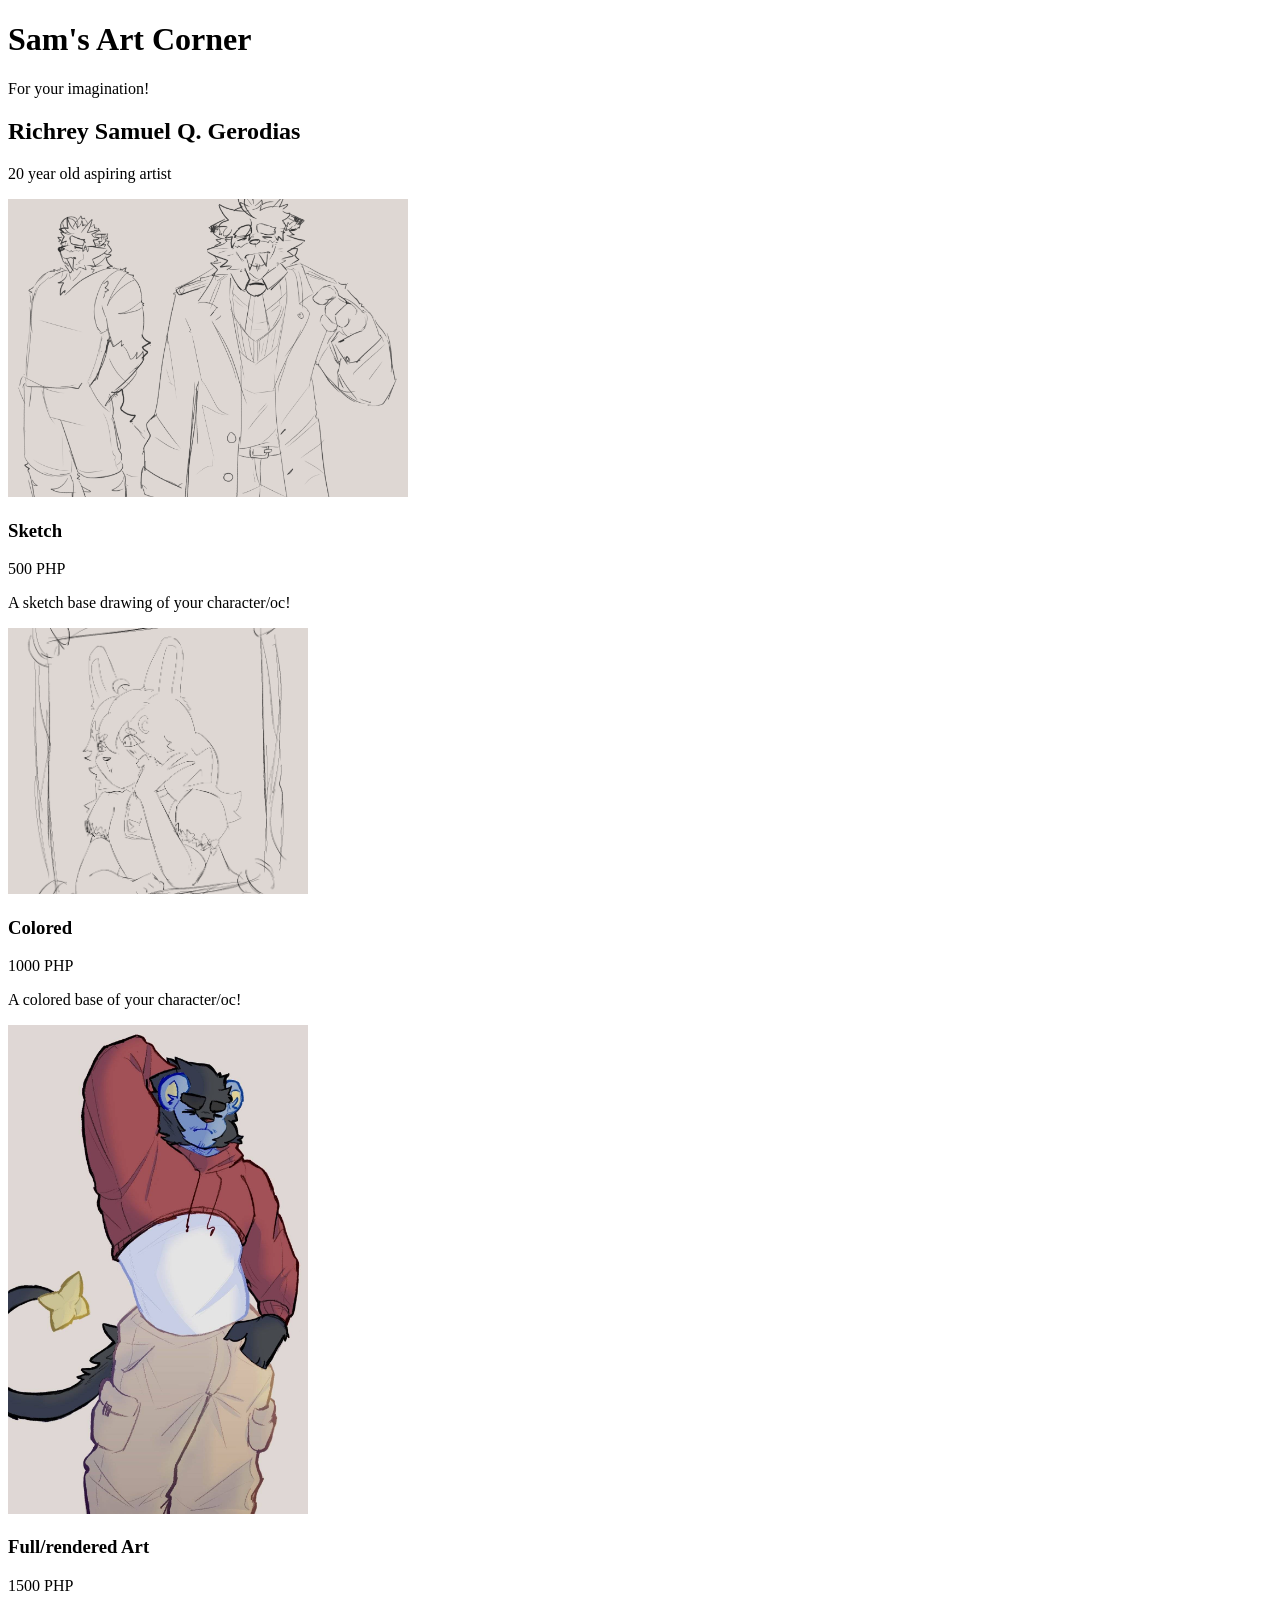
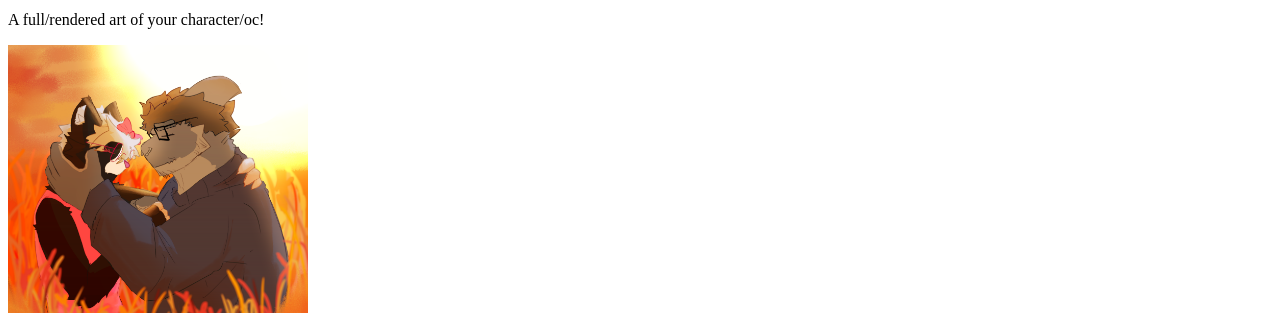
==== index.html @ 645f8754 "Added products" ====
<!DOCTYPE html>
<html>
    <body>
        <h1>Sam's Art Corner</h1>
        <p>For your imagination!</p>
        <section>
            <h2>Richrey Samuel Q. Gerodias</h2>
            <p>20 year old aspiring artist</p>
            <img src="art1.png" width="400" alt="The art">
            <article>
                <h3>Sketch</h3>
                <p>500 PHP</p>
                <p>A sketch base drawing of your character/oc!</p>
                <img src="art2.png" width="300" alt="What a sketch would look like.">
            </article>
            <article>
                <h3>Colored</h3>
                <p>1000 PHP</p>
                <p>A colored base of your character/oc!</p>
                <img src="art3.jpg" width="300" alt="What a colored sketch would look like.">
            </article>
            <article>
                <h3>Full/rendered Art</h3>
                <p>1500 PHP</p>
                <p>A full/rendered art of your character/oc!</p>
                <img src="art4.png" width="300" alt="What a full/rendered art would look like.">
            </article>
        </section>
    </body>
</html>
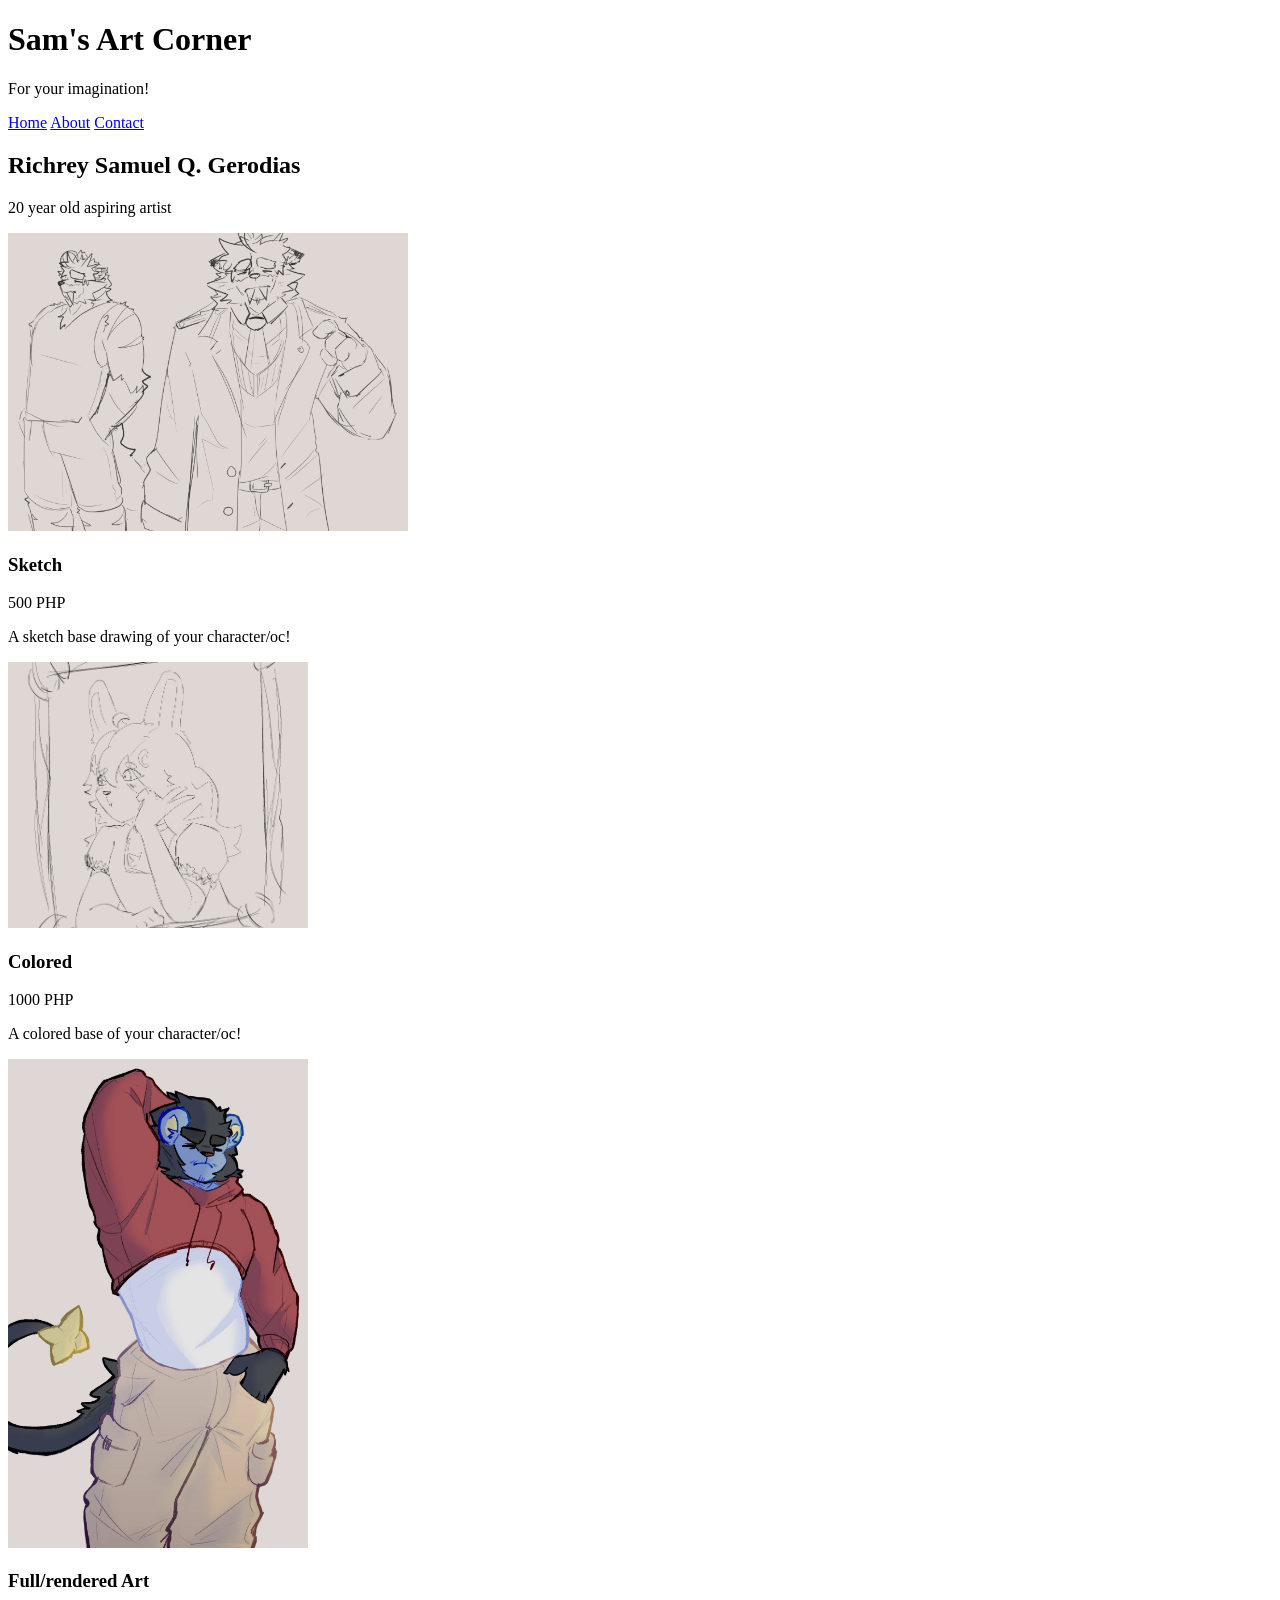
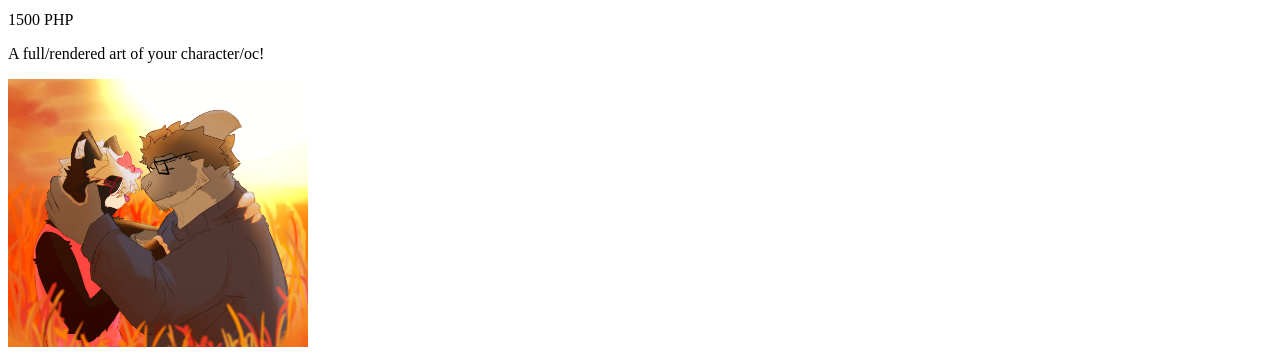
==== commit 136663d5: "Added about.html and contact.html" ====
--- a/index.html
+++ b/index.html
@@ -1,8 +1,16 @@
 <!DOCTYPE html>
 <html>
     <body>
-        <h1>Sam's Art Corner</h1>
-        <p>For your imagination!</p>
+        <header>
+            <h1>Sam's Art Corner</h1>
+            <p>For your imagination!</p>
+
+            <nav>
+                <a href="index.html">Home</a>
+                <a href="about.html">About</a>
+                <a href="contact.html">Contact</a>
+            </nav>
+        </header>
         <section>
             <h2>Richrey Samuel Q. Gerodias</h2>
             <p>20 year old aspiring artist</p>
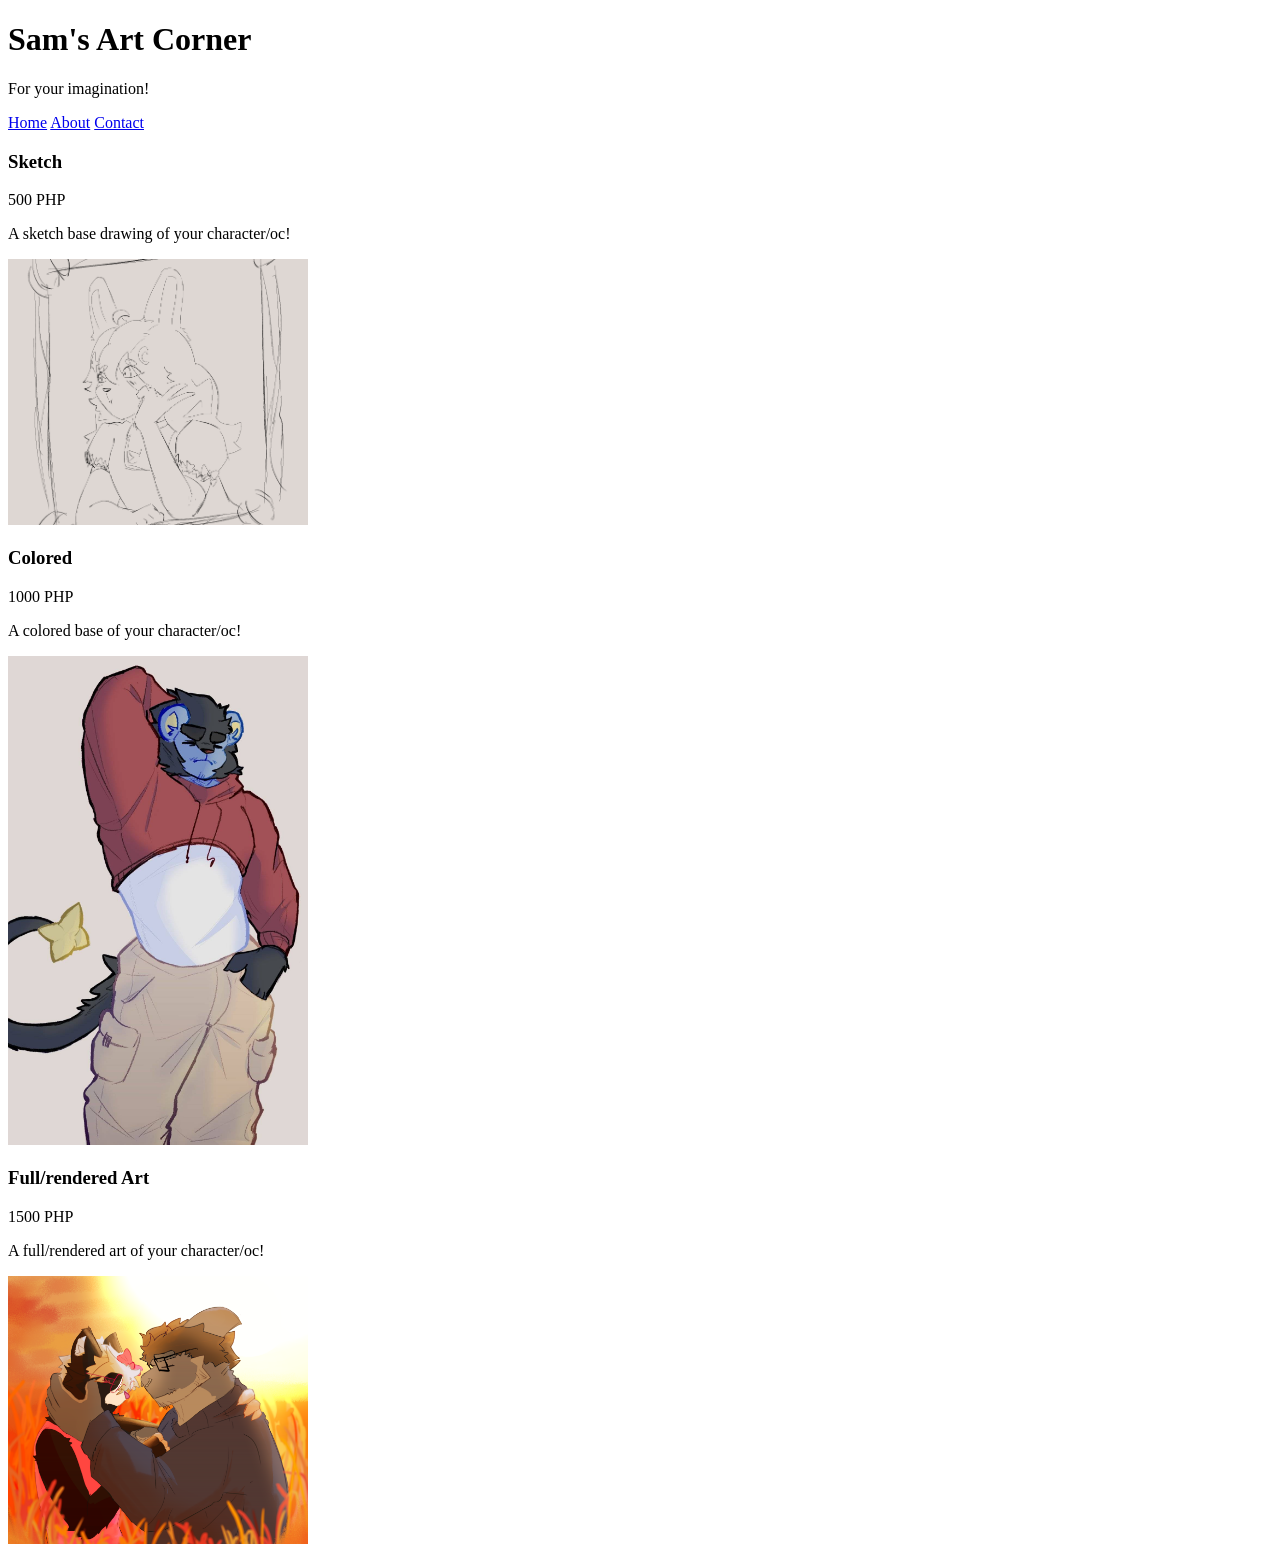
==== commit bebc8344: "added content in about and contact" ====
--- a/index.html
+++ b/index.html
@@ -11,10 +11,7 @@
                 <a href="contact.html">Contact</a>
             </nav>
         </header>
-        <section>
-            <h2>Richrey Samuel Q. Gerodias</h2>
-            <p>20 year old aspiring artist</p>
-            <img src="art1.png" width="400" alt="The art">
+        <section></section>
             <article>
                 <h3>Sketch</h3>
                 <p>500 PHP</p>
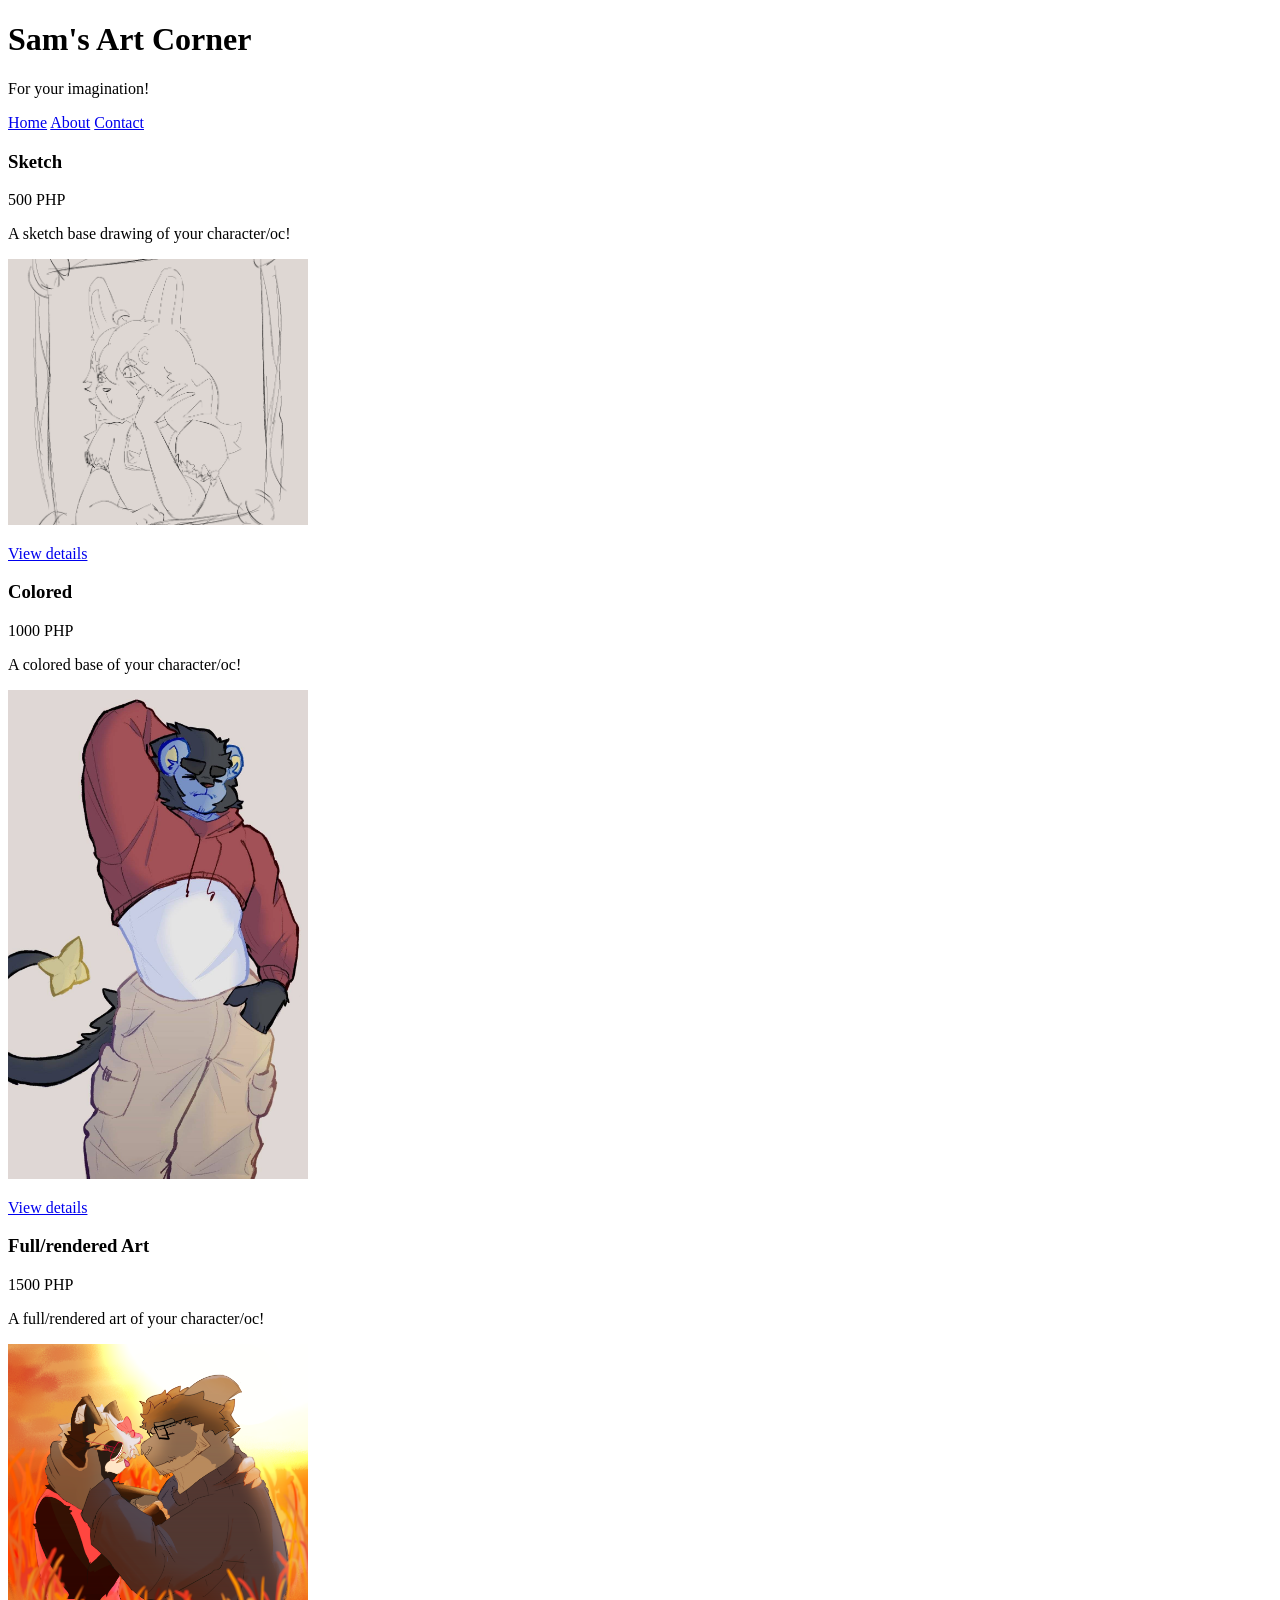
==== commit 3a51f528: "Added individual page for sketch" ====
--- a/index.html
+++ b/index.html
@@ -17,12 +17,14 @@
                 <p>500 PHP</p>
                 <p>A sketch base drawing of your character/oc!</p>
                 <img src="art2.png" width="300" alt="What a sketch would look like.">
+                <p></p> <a href="products/sketch.html">View details</a>
             </article>
             <article>
                 <h3>Colored</h3>
                 <p>1000 PHP</p>
                 <p>A colored base of your character/oc!</p>
                 <img src="art3.jpg" width="300" alt="What a colored sketch would look like.">
+                <p><a href="products/colored.html">View details</a></p>
             </article>
             <article>
                 <h3>Full/rendered Art</h3>
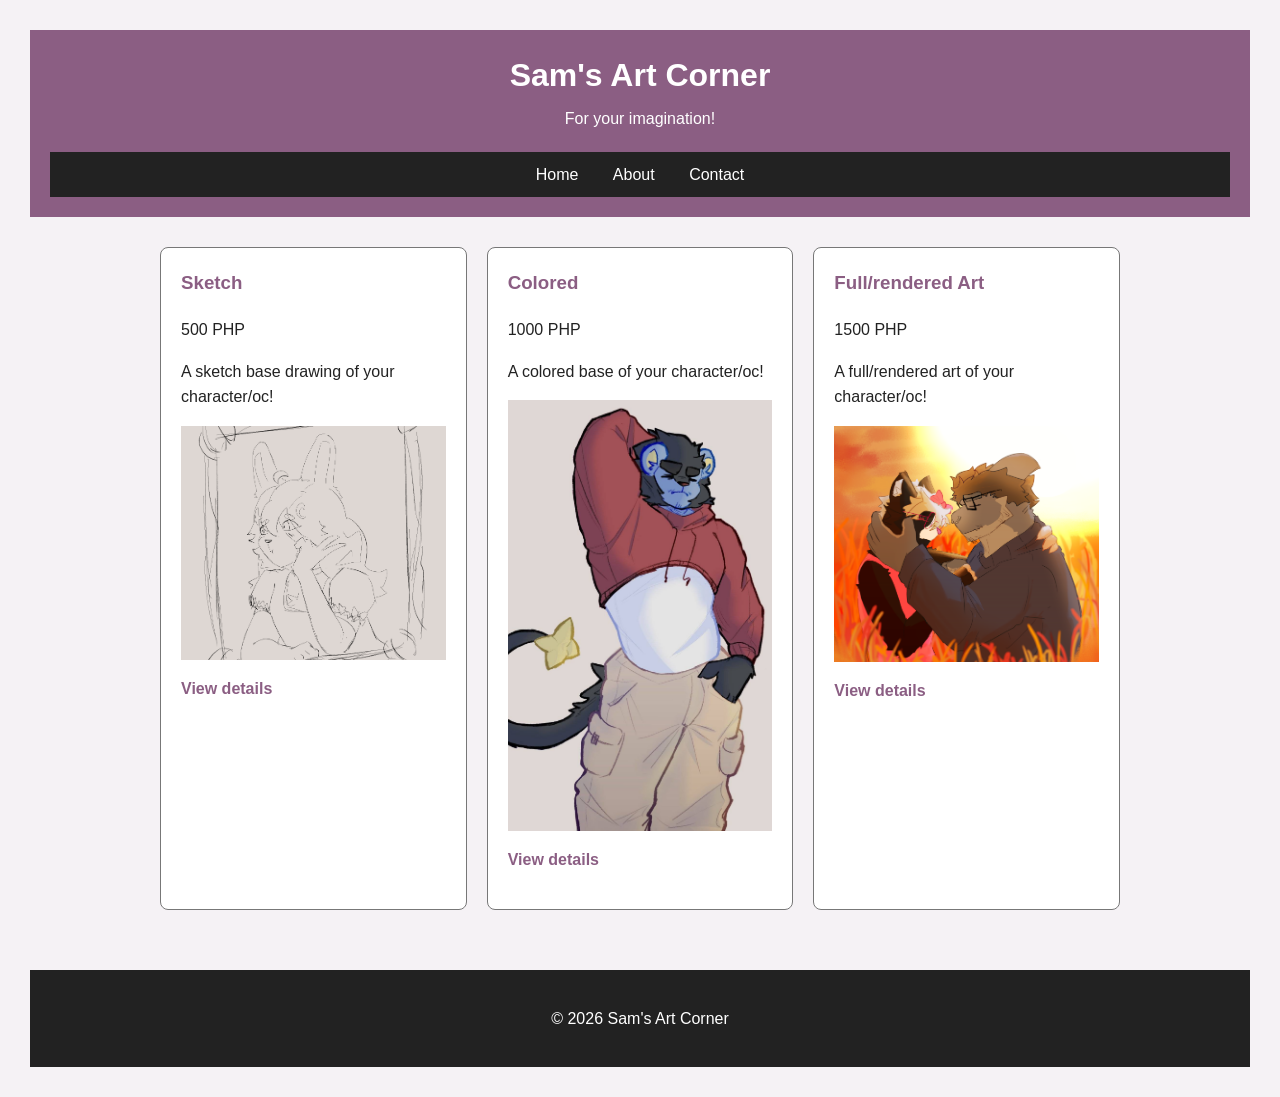
==== commit 1395eda6: "Added CSS and updated every product" ====
--- a/index.html
+++ b/index.html
@@ -1,37 +1,63 @@
 <!DOCTYPE html>
 <html>
-    <body>
-        <header>
-            <h1>Sam's Art Corner</h1>
-            <p>For your imagination!</p>
+<head>
+    <link rel="stylesheet" href="style.css">
+</head>
 
-            <nav>
-                <a href="index.html">Home</a>
-                <a href="about.html">About</a>
-                <a href="contact.html">Contact</a>
-            </nav>
-        </header>
-        <section></section>
-            <article>
+<body>
+
+    <!-- Layout: Header and Navigation -->
+    <header>
+        <h1>Sam's Art Corner</h1>
+        <p>For your imagination!</p>
+
+        <nav>
+            <ul>
+                <li><a href="index.html">Home</a></li>
+                <li><a href="about.html">About</a></li>
+                <li><a href="contact.html">Contact</a></li>
+            </ul>
+        </nav>
+    </header>
+
+    <!-- Layout: Main Content -->
+    <main>
+        <section>
+            
+            <!-- Component: Product Card -->
+            <article class="product-card">
                 <h3>Sketch</h3>
                 <p>500 PHP</p>
                 <p>A sketch base drawing of your character/oc!</p>
                 <img src="art2.png" width="300" alt="What a sketch would look like.">
-                <p></p> <a href="products/sketch.html">View details</a>
+                <p><a href="products/sketch.html">View details</a></p>
             </article>
-            <article>
+
+            <!-- Component: Product Card -->
+            <article class="product-card">
                 <h3>Colored</h3>
                 <p>1000 PHP</p>
                 <p>A colored base of your character/oc!</p>
                 <img src="art3.jpg" width="300" alt="What a colored sketch would look like.">
                 <p><a href="products/colored.html">View details</a></p>
             </article>
-            <article>
+
+            <!-- Component: Product Card -->
+            <article class="product-card">
                 <h3>Full/rendered Art</h3>
                 <p>1500 PHP</p>
                 <p>A full/rendered art of your character/oc!</p>
                 <img src="art4.png" width="300" alt="What a full/rendered art would look like.">
+                <p><a href="products/full.html">View details</a></p>
             </article>
+
         </section>
-    </body>
-</html>
+    </main>
+
+    <!-- Layout: Footer -->
+    <footer>
+        <p>&copy; 2026 Sam's Art Corner</p>
+    </footer>
+
+</body>
+</html>
--- a/style.css
+++ b/style.css
@@ -0,0 +1,311 @@
+/* =========================
+   1. VARIABLES
+========================= */
+
+:root {
+    --brand-color: #8b5e83;
+    --dark-ink: #222222;
+    --muted-grey: #777777;
+    --light-background: #f5f2f5;
+}
+
+
+/* =========================
+   2. BASE STYLES
+========================= */
+
+* {
+    box-sizing: border-box;
+}
+
+body {
+    font-family: Arial, sans-serif;
+    line-height: 1.6;
+    color: var(--dark-ink);
+    background-color: var(--light-background);
+    margin: 0;
+}
+
+
+/* =========================
+   3. LAYOUT REGIONS
+========================= */
+
+header {
+    background-color: var(--brand-color);
+    color: white;
+    text-align: center;
+    padding: 30px 20px 20px;
+}
+
+header h1 {
+    margin: 0;
+}
+
+header p {
+    margin: 5px 0 20px;
+}
+
+
+/* Navigation */
+
+nav {
+    background-color: var(--dark-ink);
+    padding: 10px;
+}
+
+nav ul {
+    list-style: none;
+    padding: 0;
+    margin: 0;
+}
+
+nav li {
+    display: inline-block;
+    margin: 0 15px;
+}
+
+nav a {
+    color: white;
+    text-decoration: none;
+}
+
+nav a:hover {
+    color: var(--brand-color);
+}
+
+
+/* Main content */
+
+main {
+    max-width: 1000px;
+    margin: 0 auto;
+    padding: 30px 20px;
+}
+
+section {
+    display: flex;
+    flex-wrap: wrap;
+    gap: 20px;
+}
+
+
+/* Footer */
+
+footer {
+    background-color: var(--dark-ink);
+    color: white;
+    text-align: center;
+    padding: 20px;
+    margin-top: 30px;
+}
+
+
+/* =========================
+   4. COMPONENTS
+========================= */
+
+/* Product cards */
+
+.product-card {
+    background-color: white;
+    border: 1px solid var(--muted-grey);
+    border-radius: 8px;
+    padding: 20px;
+    flex: 1 1 280px;
+}
+
+.product-card h3 {
+    color: var(--brand-color);
+    margin-top: 0;
+}
+
+.product-card img {
+    max-width: 100%;
+    height: auto;
+    display: block;
+    margin: 15px 0;
+}
+
+.product-card a {
+    color: var(--brand-color);
+    font-weight: bold;
+    text-decoration: none;
+}
+
+.product-card a:hover {
+    text-decoration: underline;
+}
+/* =========================
+   1. VARIABLES
+========================= */
+
+:root {
+    --brand-color: #8b5e83;
+    --dark-ink: #222222;
+    --muted-grey: #777777;
+    --light-background: #f5f2f5;
+}
+
+
+/* =========================
+   2. BASE STYLES
+========================= */
+
+* {
+    box-sizing: border-box;
+}
+
+body {
+    font-family: Arial, sans-serif;
+    line-height: 1.6;
+    color: var(--dark-ink);
+    background-color: var(--light-background);
+    margin: 0;
+    padding: 30px;
+}
+
+
+/* =========================
+   3. LAYOUT REGIONS
+========================= */
+
+header {
+    background-color: var(--brand-color);
+    color: white;
+    padding: 20px;
+    text-align: center;
+}
+
+nav {
+    background-color: var(--dark-ink);
+    padding: 10px;
+}
+
+nav ul {
+    list-style: none;
+    padding: 0;
+    margin: 0;
+}
+
+nav li {
+    display: inline-block;
+    margin: 0 15px;
+}
+
+nav a {
+    color: white;
+    text-decoration: none;
+}
+
+nav a:hover {
+    color: var(--brand-color);
+}
+
+main {
+    max-width: 1000px;
+    margin: 0 auto;
+    padding: 30px 20px;
+}
+
+footer {
+    background-color: var(--dark-ink);
+    color: white;
+    text-align: center;
+    padding: 20px;
+}
+
+
+/* =========================
+   4. PRODUCT DETAILS
+========================= */
+
+table {
+    width: 100%;
+    max-width: 700px;
+    margin: 0 auto 30px;
+    background-color: white;
+    border-collapse: collapse;
+    border: 1px solid var(--muted-grey);
+}
+
+th {
+    background-color: var(--brand-color);
+    color: white;
+    padding: 15px;
+}
+
+th h1 {
+    margin: 0;
+    font-size: 28px;
+}
+
+td {
+    padding: 20px;
+}
+
+td img {
+    max-width: 100%;
+    height: auto;
+}
+
+td p {
+    margin: 10px 0;
+}
+
+
+/* =========================
+   5. ORDER FORM
+========================= */
+
+form {
+    max-width: 700px;
+    margin: 0 auto;
+    background-color: white;
+    padding: 25px;
+    border: 1px solid var(--muted-grey);
+    border-radius: 8px;
+}
+
+form h2 {
+    color: var(--brand-color);
+    margin-top: 0;
+}
+
+label {
+    display: inline-block;
+    margin: 8px 10px 8px 0;
+}
+
+input[type="number"],
+input[type="email"] {
+    padding: 8px;
+    border: 1px solid var(--muted-grey);
+    border-radius: 4px;
+}
+
+fieldset {
+    margin: 20px 0;
+    padding: 15px;
+    border: 1px solid var(--muted-grey);
+}
+
+legend {
+    font-weight: bold;
+    color: var(--brand-color);
+}
+
+button {
+    display: block;
+    margin-top: 20px;
+    padding: 10px 18px;
+    background-color: var(--brand-color);
+    color: white;
+    border: none;
+    border-radius: 4px;
+    cursor: pointer;
+}
+
+button:hover {
+    background-color: var(--dark-ink);
+}
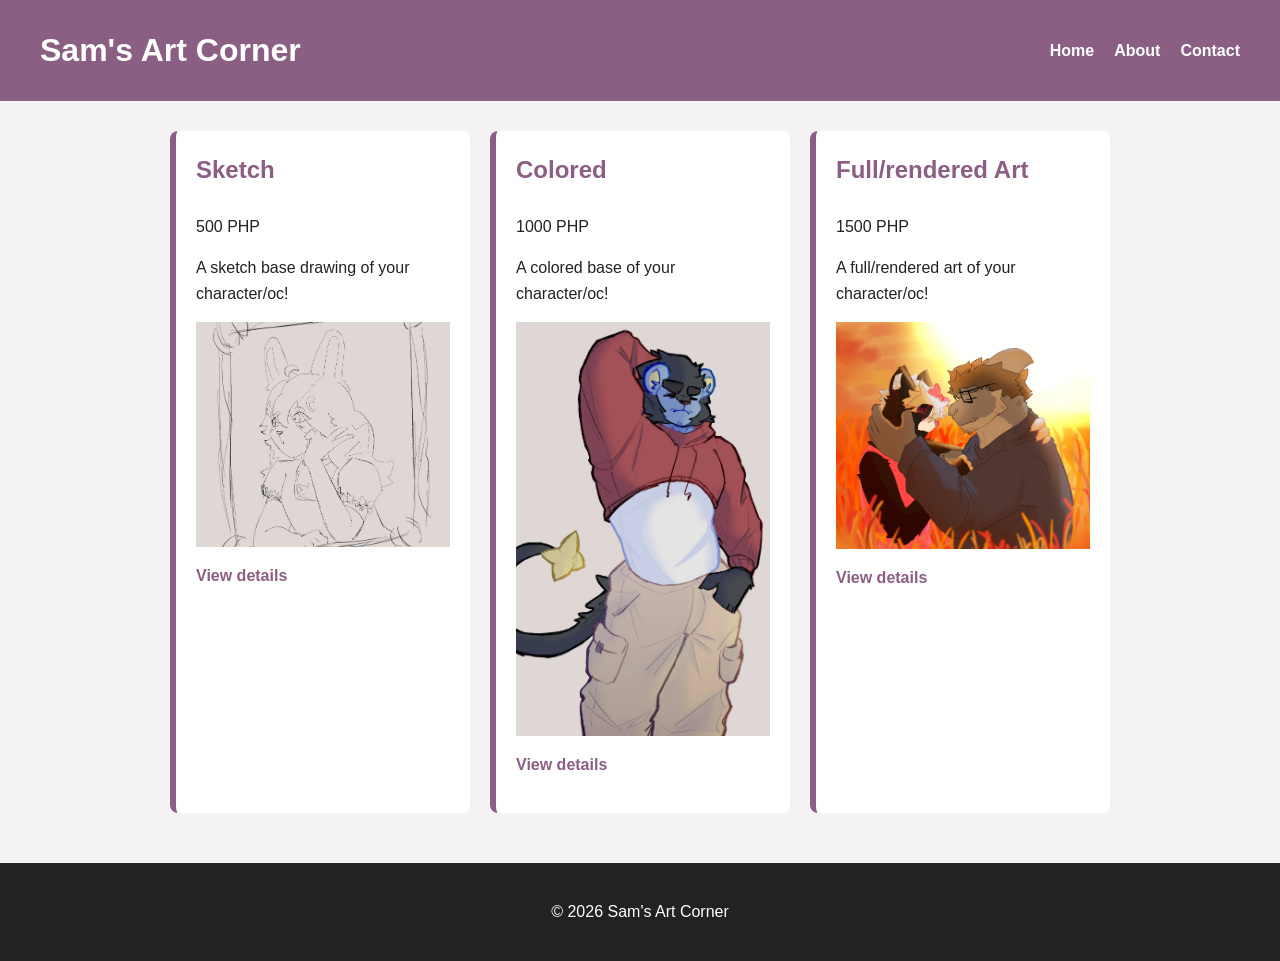
==== commit 59671db3: "Recoded Header" ====
--- a/index.html
+++ b/index.html
@@ -5,11 +5,9 @@
 </head>
 
 <body>
-
     <!-- Layout: Header and Navigation -->
-    <header>
+    <header class="site-header">
         <h1>Sam's Art Corner</h1>
-        <p>For your imagination!</p>
 
         <nav>
             <ul>
--- a/style.css
+++ b/style.css
@@ -3,9 +3,9 @@
 ========================= */
 
 :root {
-    --brand-color: #8b5e83;
+    --brand: #8b5e83;
     --dark-ink: #222222;
-    --muted-grey: #777777;
+    --muted-grey: #555555;
     --light-background: #f5f2f5;
 }
 
@@ -28,54 +28,65 @@
 
 
 /* =========================
-   3. LAYOUT REGIONS
-========================= */
-
-header {
-    background-color: var(--brand-color);
-    color: white;
-    text-align: center;
-    padding: 30px 20px 20px;
-}
-
-header h1 {
+   3. FLEXBOX HEADER
+========================= */
+
+.site-header {
+    display: flex;
+    justify-content: space-between;
+    align-items: center;
+    background-color: var(--brand);
+    color: white;
+    padding: 25px 40px;
+}
+
+.site-header h1 {
     margin: 0;
 }
 
-header p {
-    margin: 5px 0 20px;
-}
-
-
-/* Navigation */
-
-nav {
-    background-color: var(--dark-ink);
-    padding: 10px;
-}
-
-nav ul {
+.site-header nav {
+    padding: 0;
+}
+
+.site-header nav ul {
+    display: flex;
+    gap: 20px;
     list-style: none;
     padding: 0;
     margin: 0;
 }
 
-nav li {
-    display: inline-block;
-    margin: 0 15px;
-}
-
-nav a {
+.site-header nav li {
+    /* Flexbox replaces display: inline-block */
+}
+
+.site-header nav a {
     color: white;
     text-decoration: none;
-}
-
-nav a:hover {
-    color: var(--brand-color);
-}
-
-
-/* Main content */
+    font-weight: bold;
+}
+
+.site-header nav a:hover {
+    color: var(--light-background);
+}
+
+
+/* =========================
+   4. CENTERED SECTION
+========================= */
+
+.shop-banner {
+    height: 300px;
+    display: flex;
+    justify-content: center;
+    align-items: center;
+    text-align: center;
+}
+
+
+/* =========================
+   5. LAYOUT REGIONS
+========================= */
 
 main {
     max-width: 1000px;
@@ -83,40 +94,37 @@
     padding: 30px 20px;
 }
 
-section {
-    display: flex;
-    flex-wrap: wrap;
-    gap: 20px;
-}
-
-
-/* Footer */
-
 footer {
     background-color: var(--dark-ink);
     color: white;
     text-align: center;
     padding: 20px;
-    margin-top: 30px;
-}
-
-
-/* =========================
-   4. COMPONENTS
-========================= */
-
-/* Product cards */
+}
+
+
+/* =========================
+   6. PRODUCT CARDS
+========================= */
+
+section {
+    display: flex;
+    flex-wrap: wrap;
+    justify-content: center;
+    gap: 20px;
+}
 
 .product-card {
     background-color: white;
-    border: 1px solid var(--muted-grey);
     border-radius: 8px;
+    border-left: 6px solid var(--brand);
     padding: 20px;
-    flex: 1 1 280px;
+    margin-bottom: 20px;
+    width: 300px;
 }
 
 .product-card h3 {
-    color: var(--brand-color);
+    font-size: 24px;
+    color: var(--brand);
     margin-top: 0;
 }
 
@@ -124,11 +132,11 @@
     max-width: 100%;
     height: auto;
     display: block;
-    margin: 15px 0;
+    margin: 15px auto;
 }
 
 .product-card a {
-    color: var(--brand-color);
+    color: var(--brand);
     font-weight: bold;
     text-decoration: none;
 }
@@ -136,176 +144,63 @@
 .product-card a:hover {
     text-decoration: underline;
 }
-/* =========================
-   1. VARIABLES
-========================= */
-
-:root {
-    --brand-color: #8b5e83;
-    --dark-ink: #222222;
-    --muted-grey: #777777;
-    --light-background: #f5f2f5;
-}
-
-
-/* =========================
-   2. BASE STYLES
-========================= */
-
-* {
-    box-sizing: border-box;
-}
-
-body {
-    font-family: Arial, sans-serif;
-    line-height: 1.6;
-    color: var(--dark-ink);
-    background-color: var(--light-background);
-    margin: 0;
-    padding: 30px;
-}
-
-
-/* =========================
-   3. LAYOUT REGIONS
-========================= */
-
-header {
-    background-color: var(--brand-color);
-    color: white;
-    padding: 20px;
-    text-align: center;
-}
-
-nav {
-    background-color: var(--dark-ink);
-    padding: 10px;
-}
-
-nav ul {
-    list-style: none;
-    padding: 0;
-    margin: 0;
-}
-
-nav li {
-    display: inline-block;
-    margin: 0 15px;
-}
-
-nav a {
-    color: white;
-    text-decoration: none;
-}
-
-nav a:hover {
-    color: var(--brand-color);
-}
-
-main {
-    max-width: 1000px;
-    margin: 0 auto;
-    padding: 30px 20px;
-}
-
-footer {
-    background-color: var(--dark-ink);
-    color: white;
-    text-align: center;
-    padding: 20px;
-}
-
-
-/* =========================
-   4. PRODUCT DETAILS
-========================= */
-
-table {
-    width: 100%;
-    max-width: 700px;
-    margin: 0 auto 30px;
-    background-color: white;
-    border-collapse: collapse;
-    border: 1px solid var(--muted-grey);
-}
-
-th {
-    background-color: var(--brand-color);
-    color: white;
-    padding: 15px;
-}
-
-th h1 {
-    margin: 0;
-    font-size: 28px;
-}
-
-td {
-    padding: 20px;
-}
-
-td img {
-    max-width: 100%;
-    height: auto;
-}
-
-td p {
-    margin: 10px 0;
-}
-
-
-/* =========================
-   5. ORDER FORM
+
+
+/* =========================
+   7. CONTACT FORM
 ========================= */
 
 form {
     max-width: 700px;
-    margin: 0 auto;
+    margin: 30px auto;
     background-color: white;
     padding: 25px;
+    border-radius: 8px;
+}
+
+fieldset {
+    padding: 20px;
     border: 1px solid var(--muted-grey);
     border-radius: 8px;
-}
-
-form h2 {
-    color: var(--brand-color);
-    margin-top: 0;
-}
-
-label {
-    display: inline-block;
-    margin: 8px 10px 8px 0;
-}
-
-input[type="number"],
-input[type="email"] {
-    padding: 8px;
+    margin-bottom: 20px;
+}
+
+legend {
+    color: var(--brand);
+    font-weight: bold;
+    padding: 0 8px;
+}
+
+input,
+textarea {
+    padding: 10px;
     border: 1px solid var(--muted-grey);
     border-radius: 4px;
-}
-
-fieldset {
-    margin: 20px 0;
-    padding: 15px;
-    border: 1px solid var(--muted-grey);
-}
-
-legend {
-    font-weight: bold;
-    color: var(--brand-color);
+    font-family: inherit;
+}
+
+textarea {
+    width: 100%;
+    min-height: 150px;
+    resize: vertical;
+}
+
+input:focus,
+textarea:focus {
+    outline: 3px solid var(--brand);
+    outline-offset: 2px;
 }
 
 button {
-    display: block;
-    margin-top: 20px;
-    padding: 10px 18px;
-    background-color: var(--brand-color);
-    color: white;
+    background-color: var(--brand);
+    color: white;
+    padding: 12px 20px;
     border: none;
     border-radius: 4px;
     cursor: pointer;
+    font-size: 16px;
 }
 
 button:hover {
     background-color: var(--dark-ink);
-}
+}
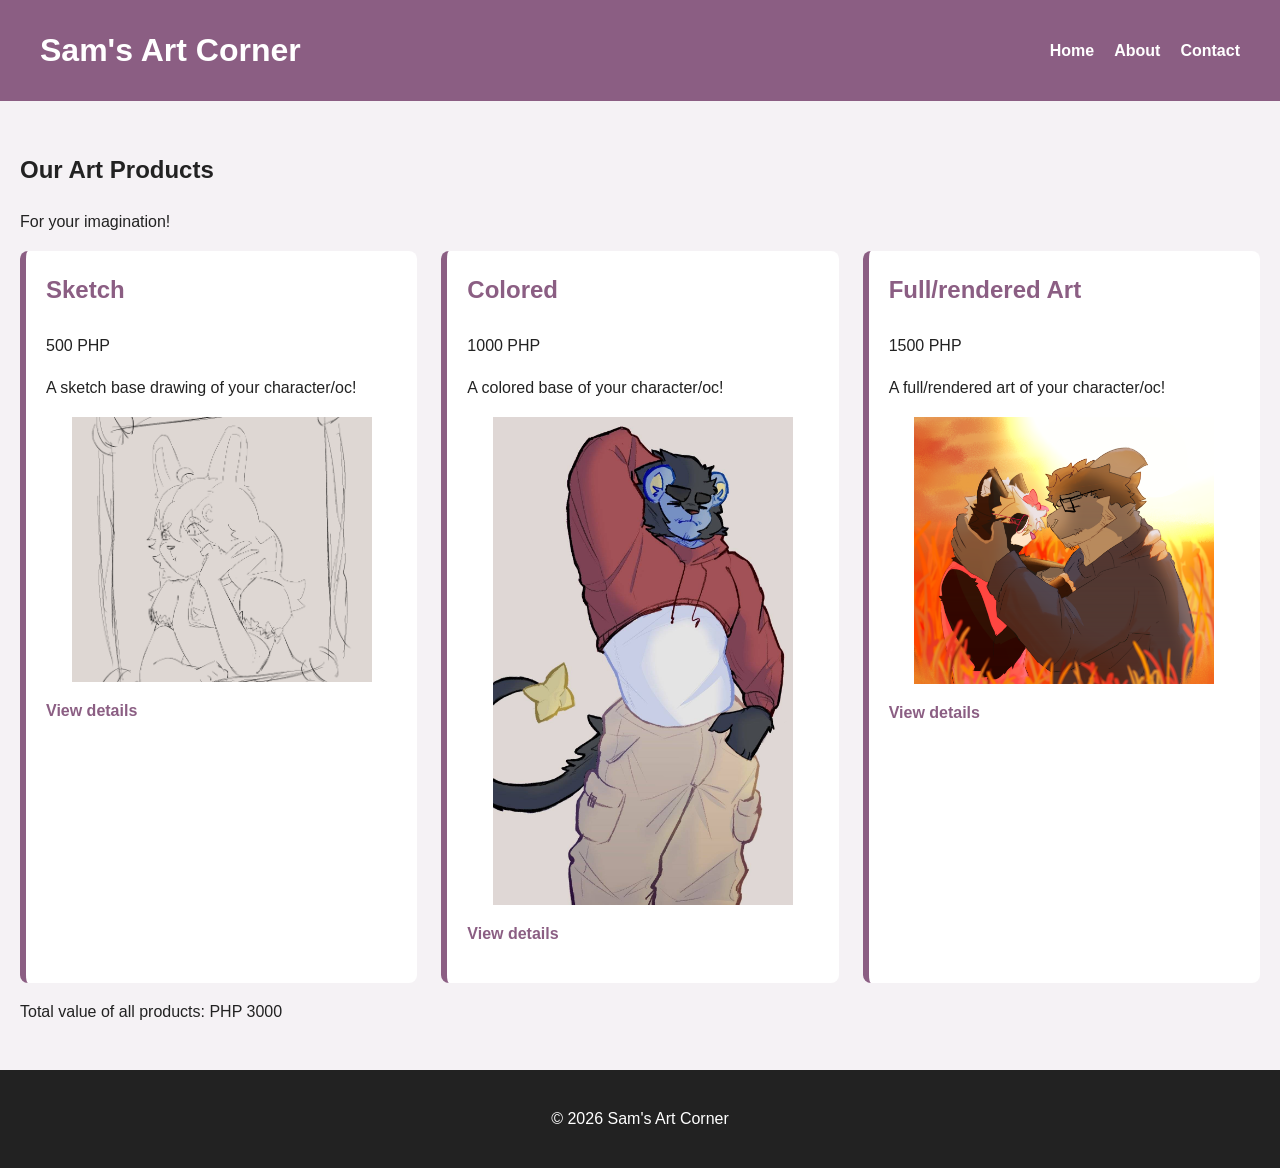
==== commit 125bfb99: "Added JS code" ====
--- a/index.html
+++ b/index.html
@@ -1,13 +1,15 @@
 <!DOCTYPE html>
-<html>
+<html lang="en">
 <head>
+    <meta charset="UTF-8">
+    <meta name="viewport" content="width=device-width, initial-scale=1.0">
+    <title>Sam's Art Corner</title>
     <link rel="stylesheet" href="style.css">
 </head>
 
 <body>
-    <!-- Layout: Header and Navigation -->
     <header class="site-header">
-        <h1>Sam's Art Corner</h1>
+        <h1 id="shop-name">Sam's Art Corner</h1>
 
         <nav>
             <ul>
@@ -18,44 +20,45 @@
         </nav>
     </header>
 
-    <!-- Layout: Main Content -->
     <main>
         <section>
-            
-            <!-- Component: Product Card -->
-            <article class="product-card">
-                <h3>Sketch</h3>
-                <p>500 PHP</p>
-                <p>A sketch base drawing of your character/oc!</p>
-                <img src="art2.png" width="300" alt="What a sketch would look like.">
-                <p><a href="products/sketch.html">View details</a></p>
-            </article>
+            <h2>Our Art Products</h2>
+            <p>For your imagination!</p>
 
-            <!-- Component: Product Card -->
-            <article class="product-card">
-                <h3>Colored</h3>
-                <p>1000 PHP</p>
-                <p>A colored base of your character/oc!</p>
-                <img src="art3.jpg" width="300" alt="What a colored sketch would look like.">
-                <p><a href="products/colored.html">View details</a></p>
-            </article>
+            <div class="product-grid">
+                <article class="product-card">
+                    <h3>Sketch</h3>
+                    <p>500 PHP</p>
+                    <p>A sketch base drawing of your character/oc!</p>
+                    <img src="art2.png" width="300" alt="Example of a sketch">
+                    <p><a href="products/sketch.html">View details</a></p>
+                </article>
 
-            <!-- Component: Product Card -->
-            <article class="product-card">
-                <h3>Full/rendered Art</h3>
-                <p>1500 PHP</p>
-                <p>A full/rendered art of your character/oc!</p>
-                <img src="art4.png" width="300" alt="What a full/rendered art would look like.">
-                <p><a href="products/full.html">View details</a></p>
-            </article>
+                <article class="product-card">
+                    <h3>Colored</h3>
+                    <p>1000 PHP</p>
+                    <p>A colored base of your character/oc!</p>
+                    <img src="art3.jpg" width="300" alt="Example of colored art">
+                    <p><a href="products/colored.html">View details</a></p>
+                </article>
 
+                <article class="product-card">
+                    <h3>Full/rendered Art</h3>
+                    <p>1500 PHP</p>
+                    <p>A full/rendered art of your character/oc!</p>
+                    <img src="art4.png" width="300" alt="Example of full rendered art">
+                    <p><a href="products/full.html">View details</a></p>
+                </article>
+            </div>
+
+            <p id="product-total"></p>
         </section>
     </main>
 
-    <!-- Layout: Footer -->
     <footer>
-        <p>&copy; 2026 Sam's Art Corner</p>
+        <p id="copyright">&copy; 2026 Sam's Art Corner</p>
     </footer>
 
+    <script src="script.js"></script>
 </body>
 </html>
--- a/style.css
+++ b/style.css
@@ -28,7 +28,44 @@
 
 
 /* =========================
-   3. FLEXBOX HEADER
+   3. MOBILE-FIRST PAGE GRID
+========================= */
+
+.page {
+    display: grid;
+    grid-template-columns: 1fr;
+    grid-template-areas:
+        "masthead"
+        "main"
+        "side"
+        "foot";
+    gap: 16px;
+}
+
+
+/* =========================
+   4. GRID AREAS
+========================= */
+
+.site-header {
+    grid-area: masthead;
+}
+
+aside {
+    grid-area: side;
+}
+
+main {
+    grid-area: main;
+}
+
+footer {
+    grid-area: foot;
+}
+
+
+/* =========================
+   5. FLEXBOX HEADER
 ========================= */
 
 .site-header {
@@ -37,7 +74,7 @@
     align-items: center;
     background-color: var(--brand);
     color: white;
-    padding: 25px 40px;
+    padding: 25px 20px;
 }
 
 .site-header h1 {
@@ -56,10 +93,6 @@
     margin: 0;
 }
 
-.site-header nav li {
-    /* Flexbox replaces display: inline-block */
-}
-
 .site-header nav a {
     color: white;
     text-decoration: none;
@@ -72,7 +105,27 @@
 
 
 /* =========================
-   4. CENTERED SECTION
+   6. SIDEBAR
+========================= */
+
+aside {
+    background-color: white;
+    padding: 20px;
+    border-left: 6px solid var(--brand);
+}
+
+aside h2,
+aside h3 {
+    color: var(--brand);
+}
+
+aside ul {
+    padding-left: 20px;
+}
+
+
+/* =========================
+   7. CENTRED SECTION
 ========================= */
 
 .shop-banner {
@@ -85,14 +138,17 @@
 
 
 /* =========================
-   5. LAYOUT REGIONS
+   8. MAIN CONTENT
 ========================= */
 
 main {
-    max-width: 1000px;
-    margin: 0 auto;
     padding: 30px 20px;
 }
+
+
+/* =========================
+   9. FOOTER
+========================= */
 
 footer {
     background-color: var(--dark-ink);
@@ -103,23 +159,26 @@
 
 
 /* =========================
-   6. PRODUCT CARDS
-========================= */
-
-section {
+   10. PRODUCT GRID
+========================= */
+
+.product-grid {
     display: flex;
     flex-wrap: wrap;
-    justify-content: center;
-    gap: 20px;
-}
+    gap: 24px;
+}
+
+
+/* =========================
+   11. PRODUCT CARDS
+========================= */
 
 .product-card {
+    flex: 1 1 240px;
     background-color: white;
     border-radius: 8px;
     border-left: 6px solid var(--brand);
     padding: 20px;
-    margin-bottom: 20px;
-    width: 300px;
 }
 
 .product-card h3 {
@@ -147,7 +206,7 @@
 
 
 /* =========================
-   7. CONTACT FORM
+   12. CONTACT FORM
 ========================= */
 
 form {
@@ -185,11 +244,21 @@
     resize: vertical;
 }
 
+
+/* =========================
+   13. FOCUS STATE
+========================= */
+
 input:focus,
 textarea:focus {
     outline: 3px solid var(--brand);
     outline-offset: 2px;
 }
+
+
+/* =========================
+   14. SUBMIT BUTTON
+========================= */
 
 button {
     background-color: var(--brand);
@@ -203,4 +272,46 @@
 
 button:hover {
     background-color: var(--dark-ink);
-}+}
+
+
+/* =========================
+   15. TABLET AND UP
+========================= */
+
+@media (min-width: 700px) {
+    .page {
+        grid-template-columns: 220px 1fr;
+        grid-template-areas:
+            "masthead masthead"
+            "side main"
+            "foot foot";
+    }
+
+    .site-header {
+        padding: 25px 40px;
+    }
+}
+Add this to EVERY page
+
+Inside <head>, make sure you have:
+
+<meta name="viewport" content="width=device-width, initial-scale=1.0">
+
+For example:
+
+<head>
+    <meta charset="UTF-8">
+    <meta name="viewport" content="width=device-width, initial-scale=1.0">
+    <title>Sam's Art Corner</title>
+    <link rel="stylesheet" href="style.css">
+</head>
+
+For your product pages:
+
+<head>
+    <meta charset="UTF-8">
+    <meta name="viewport" content="width=device-width, initial-scale=1.0">
+    <title>Sketch - Sam's Art Corner</title>
+    <link rel="stylesheet" href="../style.css">
+</head>
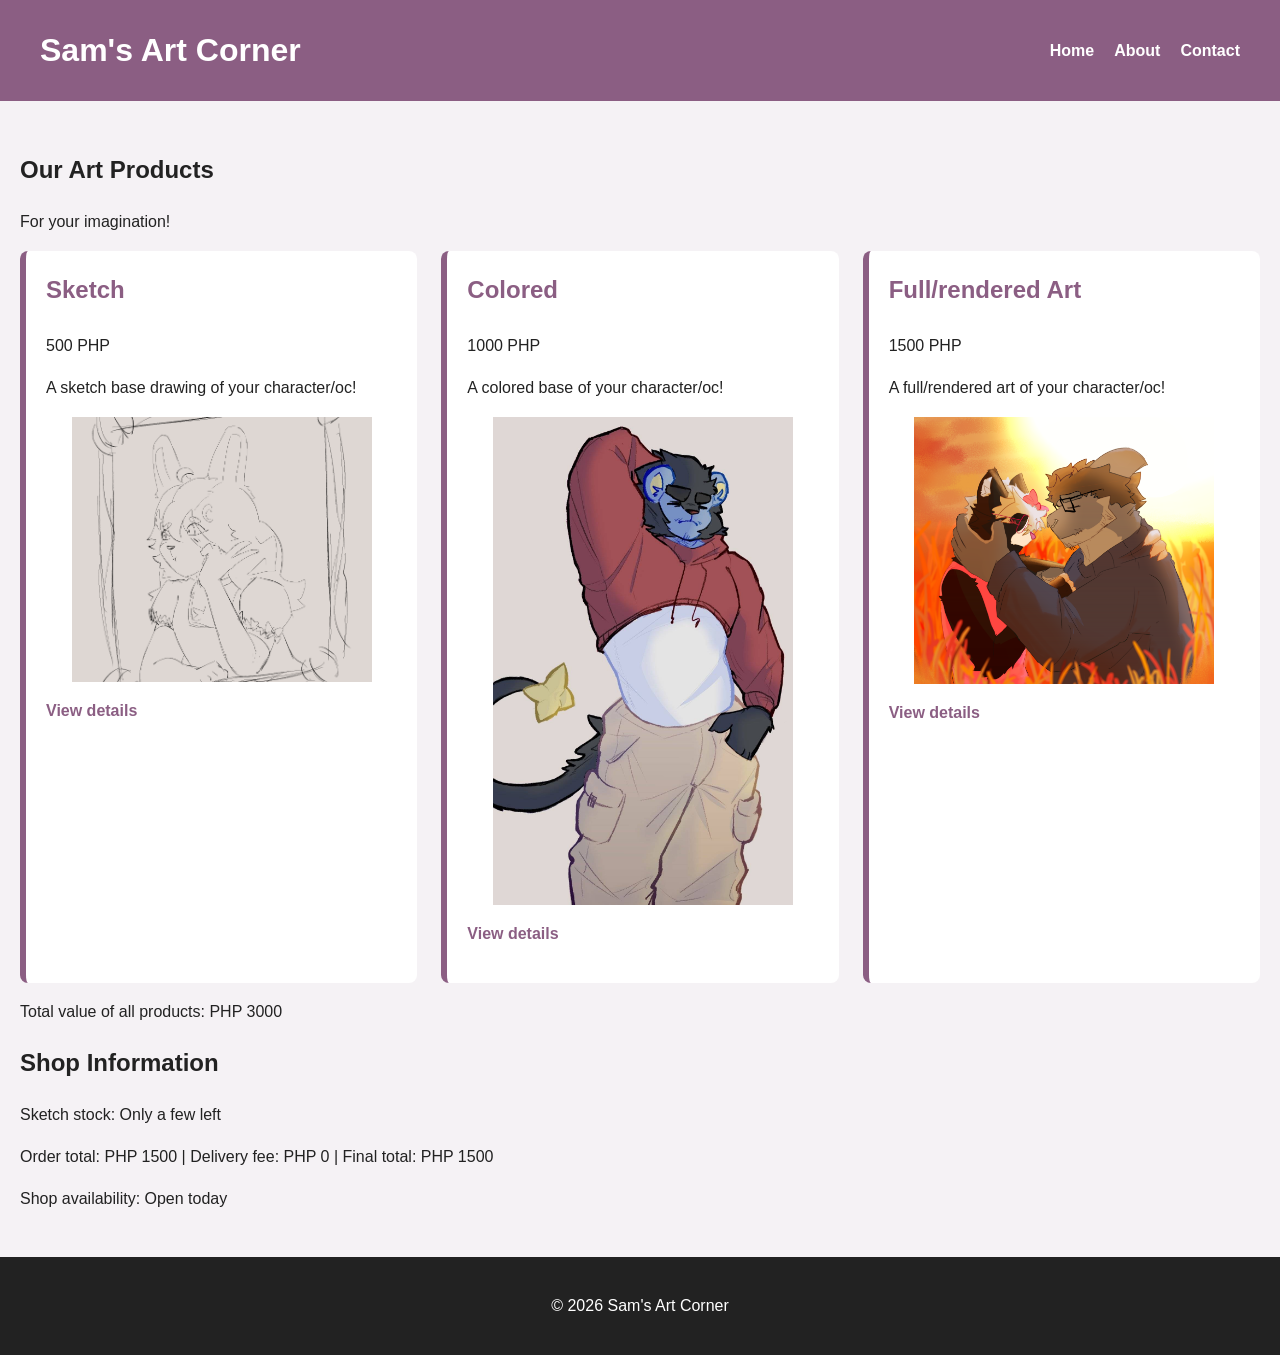
==== commit df92926f: "Added stock status" ====
--- a/index.html
+++ b/index.html
@@ -53,6 +53,15 @@
 
             <p id="product-total"></p>
         </section>
+        <section>
+            <h2>Shop Information</h2>
+
+            <p>Sketch stock: <span id="stock-status"></span></p>
+
+            <p id="delivery-result"></p>
+
+            <p>Shop availability: <span id="open-status"></span></p>
+        </section>
     </main>
 
     <footer>
